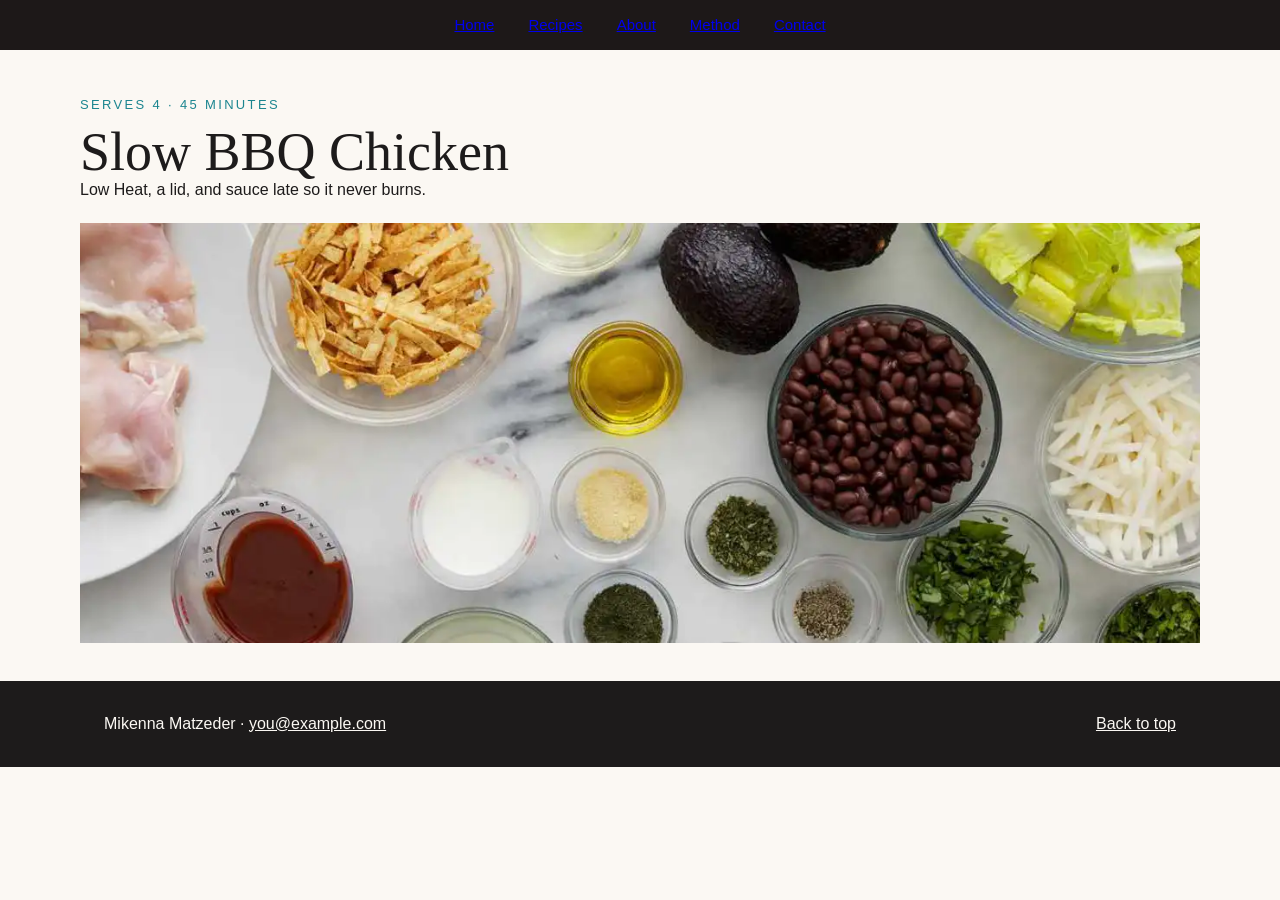
==== recipes/bbq-chicken.html @ e970b509 "new hero" ====
<!DOCTYPE html>
<html lang="en">
<head>
    <meta charset="UTF-8">
    <meta name="viewport" content="width=device-width, initial-scale=1.0">
    <title>Template</title>
    
    <link rel="preconnect" href="https://fonts.googleapis.com">
    <link rel="preconnect" href="https://fonts.gstatic.com" crossorigin>
    <link href="https://fonts.googleapis.com/css2?family=DM+Serif+Display:ital@0;1&display=swap" rel="stylesheet">

    <link rel="stylesheet" href="../css/styles.css">
</head>
<body id="top">
  
    <nav class="site-nav">
        <ul>
            <li>
              <a href="../index.html">Home</a>
          </li>

          <li>
              <a href="../index.html#cards">Recipes</a>
          </li>

          <li>
              <a href="../index.html#about">About</a>
          </li>
          
          <li>
              <a href="#method">Method</a>
          </li>

          <li>
              <a href="mailto:you@example.com">Contact</a>
          </li>
        </ul>
    </nav>

    <main>
        <header class="recipe-hero">
            <p class="eyebrow">Serves 4 &middot; 45 minutes</p>
            <h1>Slow BBQ Chicken</h1>
            <p class="lede">Low Heat, a lid, and sauce late so it never burns.</p>
            <img src="../images/bbq-chicken-banner.webp" alt="Atray of BBQ chicken">
        </header>

        
    </main>

    <footer class="site-footer">
        <div class="inner">
             <p>Mikenna Matzeder &middot; <a href="mailto:youexample.com">you@example.com</a>
             <p class="right"><a href="#top"> Back to top</a></p>
        </div>
    </footer>

</body>
</html>
---- css/styles.css ----
* {
    box-sizing: border-box;
    margin: 0;
    padding: 0;
}

body {
    background: #FBF8F3;
    color: #1d1b1b;
    font-family: 'Inter' , Arial, Helvetica, sans-serif;
    line-height: 18px;
}


h1, h2, h3 {
    font-family: 'DM Serif Dislay' , Georgia, serif;
    font-weight: 400;
}

.site-nav {
    background: #1d1818;
}

.site-nav ul {
    list-style: none;
    display: grid;
    grid-template: auto / auto auto auto auto auto;
    gap: 34px;
    width: max-content;
    margin: 0 auto;
    padding: 16px 24px;
}

.site-nav {
    color: #fbf8f3;
    text-decoration: none;
    font-size: 15px;
}

main {
    max-width: 1120px;
    margin: 0 auto;
    padding: 0 24 px;
}

.site-footer {
    background: #1D1B1B;
    color: #FBF8F3;
}

.site-footer .inner {
    display: grid;
    grid-template: auto / 1fr 1fr;
    max-width: 1120px;
    margin: 0 auto;
    padding: 34px 24px;
}

.site-footer a {
    color: #FBF8F3;
}

.site-footer .right {
    text-align: right;
}

.hero {
    display: grid;
    grid-template: auto / 1fr 1fr;
    gap: 28px;
    padding: 54px 0;
}

.hero img {
    width: 100%;
    height: 380px;
    object-fit: cover;
}

h1 {
    font-size: 54px;
    line-height: 1.05;
}

.eyebrow {
    font-size: 13px;
    letter-spacing: 0.18em;
    text-transform: uppercase;
    color: #1B858F;
    margin-bottom: 10px;
}

lede {
    font-size: 20px;
    color: #6B6560;
}

.button {
    display: inline-block;
    margin-top: 12px;
    background: #1B858F;
    color: #FBF8F3;
    text-decoration: none;
    padding: 13px 22px;
    font-size: 15px;
    text-transform: uppercase;
}

.section-head {
    border-top: 1px solid #EFE9DF;
    padding: 34px 0 24px;
}

.section-head p {
    max-width: 68ch;
}

.cards {
    display: grid;
    grid-template: auto / 1fr 1fr 1fr;
    gap: 28px;
    padding-bottom: 60px;
}

.card img {
    width: 100%;
    height: 230px;
    object-fit: 60px;
}

.card h3 {
    margin: 14px 0 6px;
}

.card p {
    font-size: 16px;
    color: #6B6560;
}

.recipe-hero {
    padding: 46px 0 34px;
}

.recipe-hero img {
    width: 100%;
    height: 420px;
    object-fit: cover;
    margin-top: 24px;
}
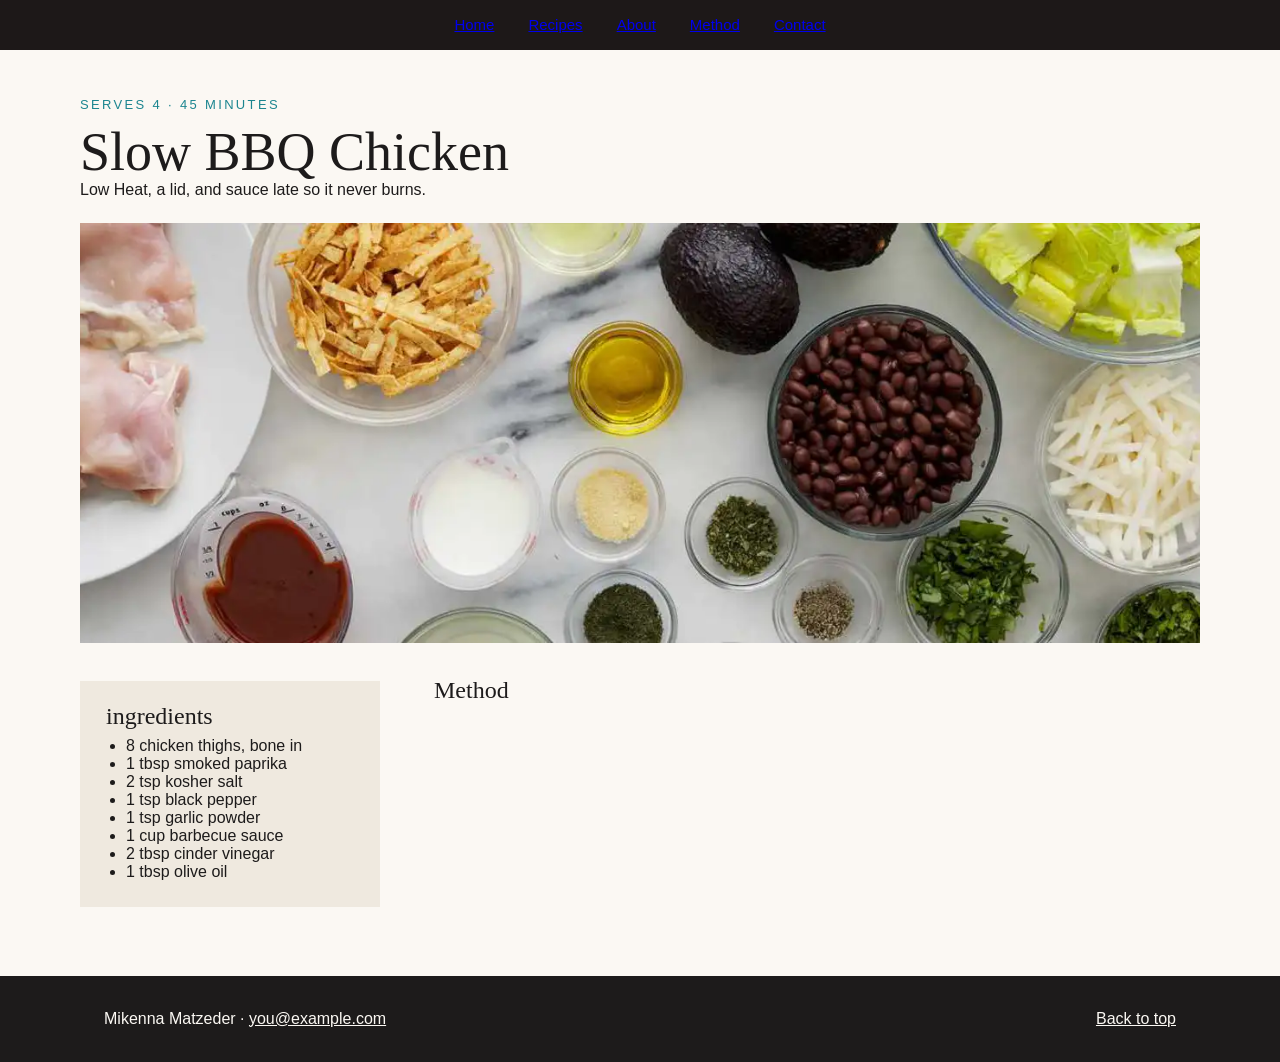
==== commit f9b888b9: "list aside" ====
--- a/recipes/bbq-chicken.html
+++ b/recipes/bbq-chicken.html
@@ -45,7 +45,25 @@
             <img src="../images/bbq-chicken-banner.webp" alt="Atray of BBQ chicken">
         </header>
 
-        
+        <div class="recipe-body">
+            <aside class="ingredients">
+                <h2>ingredients</h2>
+                <ul>
+                    <li>8 chicken thighs, bone in</li>
+                    <li>1 tbsp smoked paprika</li>
+                    <li>2 tsp kosher salt</li>
+                    <li>1 tsp black pepper</li>
+                    <li>1 tsp garlic powder</li>
+                    <li>1 cup barbecue sauce</li>
+                    <li>2 tbsp cinder vinegar</li>
+                    <li>1 tbsp olive oil</li>
+                </ul>
+            </aside>
+
+            <section id="method">
+                <h2>Method</h2>
+            </section>
+        </div>
     </main>
 
     <footer class="site-footer">
--- a/css/styles.css
+++ b/css/styles.css
@@ -146,4 +146,28 @@
     height: 420px;
     object-fit: cover;
     margin-top: 24px;
+}
+
+
+
+.recipe-body {
+    display: grid;
+    grid-template: auto / 300px 1fr;
+    gap: 54px;
+    padding-bottom: 60px;
+}
+
+.ingredients {
+    background: #EFE9DF;
+    padding: 26px;
+    align-self: start;
+}
+
+.ingredients ul {
+    margin: 12px 0 0 20px;
+}
+
+.ingredients {
+    margin-bottom: 9px;
+    font-size: 16px;
 }
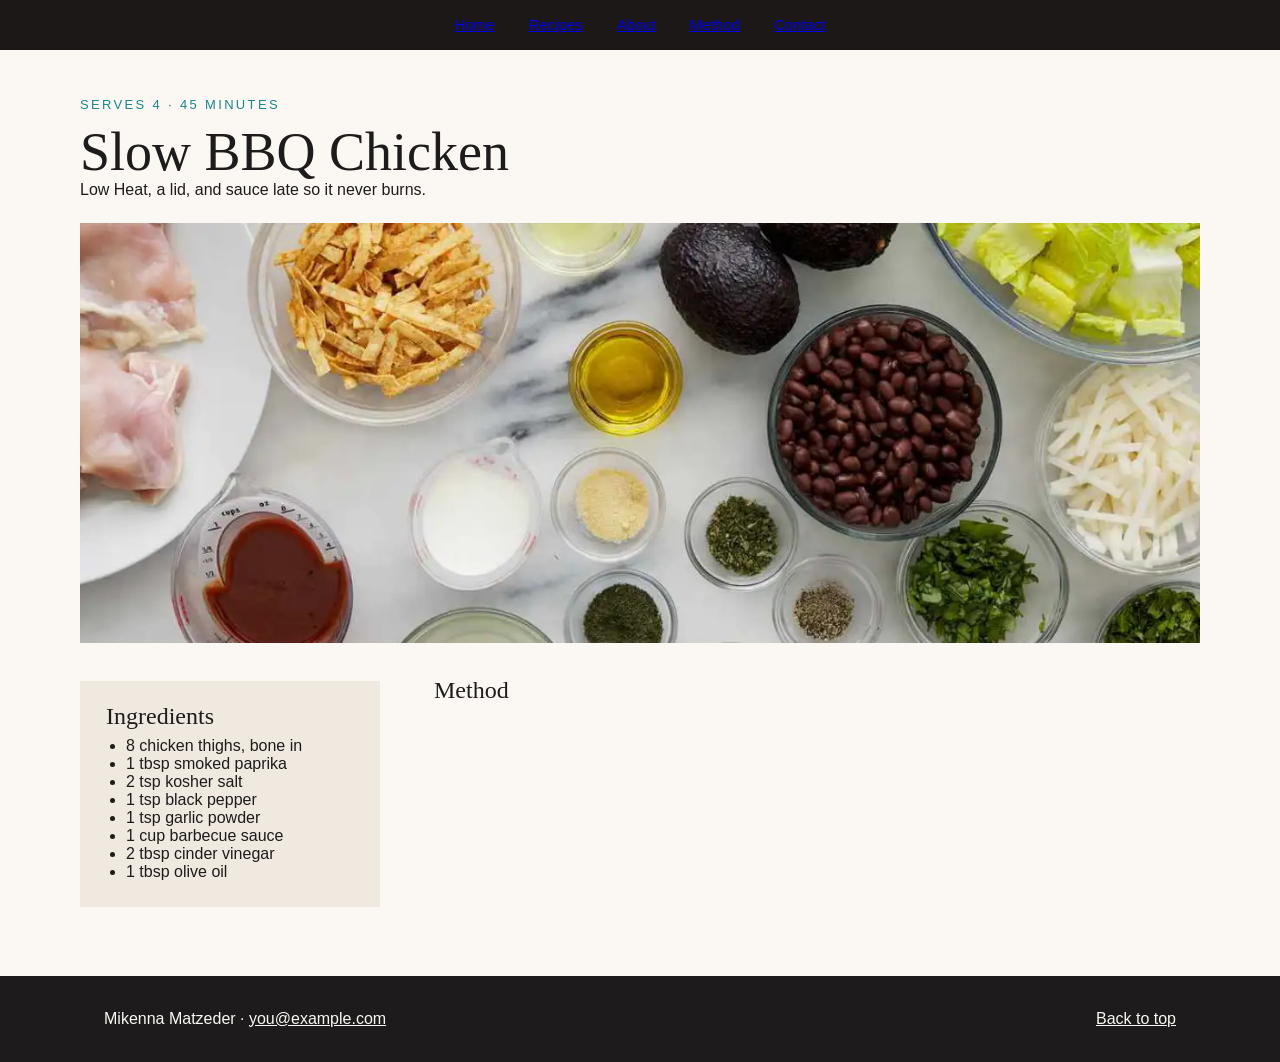
==== commit b3f2be2f: "i" ====
--- a/recipes/bbq-chicken.html
+++ b/recipes/bbq-chicken.html
@@ -47,7 +47,7 @@
 
         <div class="recipe-body">
             <aside class="ingredients">
-                <h2>ingredients</h2>
+                <h2>Ingredients</h2>
                 <ul>
                     <li>8 chicken thighs, bone in</li>
                     <li>1 tbsp smoked paprika</li>
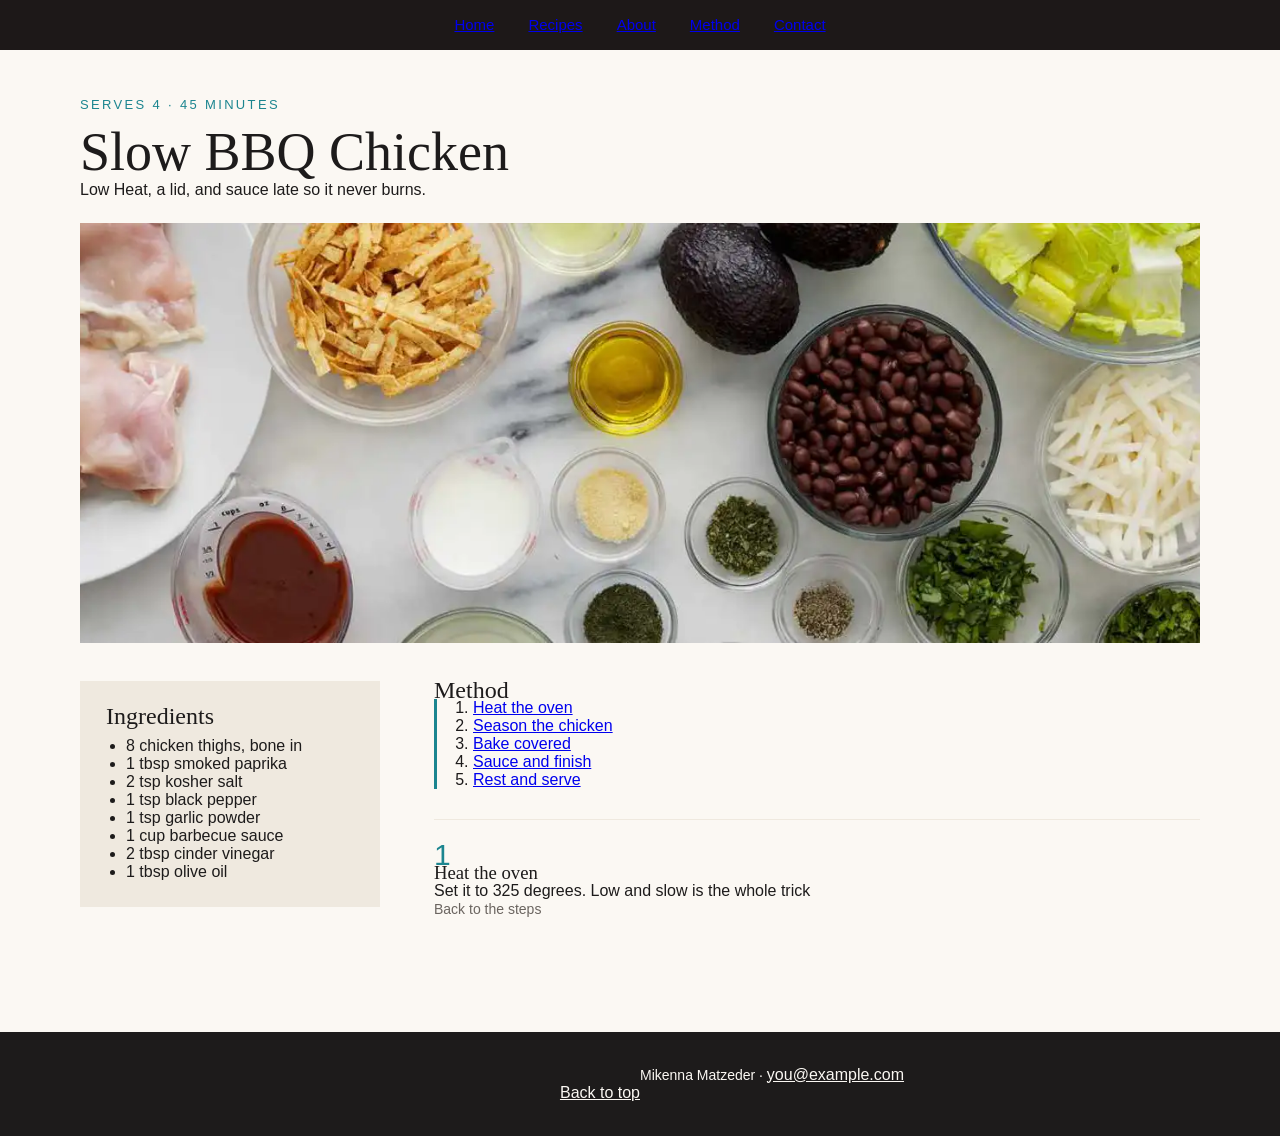
==== commit 6e5a9259: "stying hyper links" ====
--- a/recipes/bbq-chicken.html
+++ b/recipes/bbq-chicken.html
@@ -62,6 +62,22 @@
 
             <section id="method">
                 <h2>Method</h2>
+
+                <nav class="jump">
+                    <ol>
+                        <li><a href="step-1">Heat the oven</a></li>
+                        <li><a href="step-2">Season the chicken</a></li>
+                        <li><a href="step-3">Bake covered</a></li>
+                        <li><a href="step-4">Sauce and finish</a></li>
+                        <li><a href="step-5">Rest and serve</a></li>
+                    </ol>
+                </nav>
+                <article class="step" id="step-1">
+                    <span class="num">1</span>
+                    <h3>Heat the oven</h3>
+                    <p>Set it to 325 degrees. Low and slow is the whole trick</p>
+                    <p><a class="back" hrefs="#method">Back to the steps</p>
+                </article>
             </section>
         </div>
     </main>
--- a/css/styles.css
+++ b/css/styles.css
@@ -170,4 +170,34 @@
 .ingredients {
     margin-bottom: 9px;
     font-size: 16px;
+}
+
+.jump {
+    border-left: 3px solid #1B858F;
+    padding-left: 18px;
+    margin-bottom: 30px;
+}
+
+.jump ol {
+    margin-left: 18px;
+}
+
+.jump li {
+    font-size: 16px;
+}
+
+.step {
+    border-top: 1px solid #EFE9DF;
+    padding-top: 26px;
+    margin-top: 26px;
+}
+.step .num {
+     display: block;
+     font-size: 30px;
+     color: #1B858F;
+}
+
+.back {
+    font-size: 14px;
+    color: #6B6560;
 }
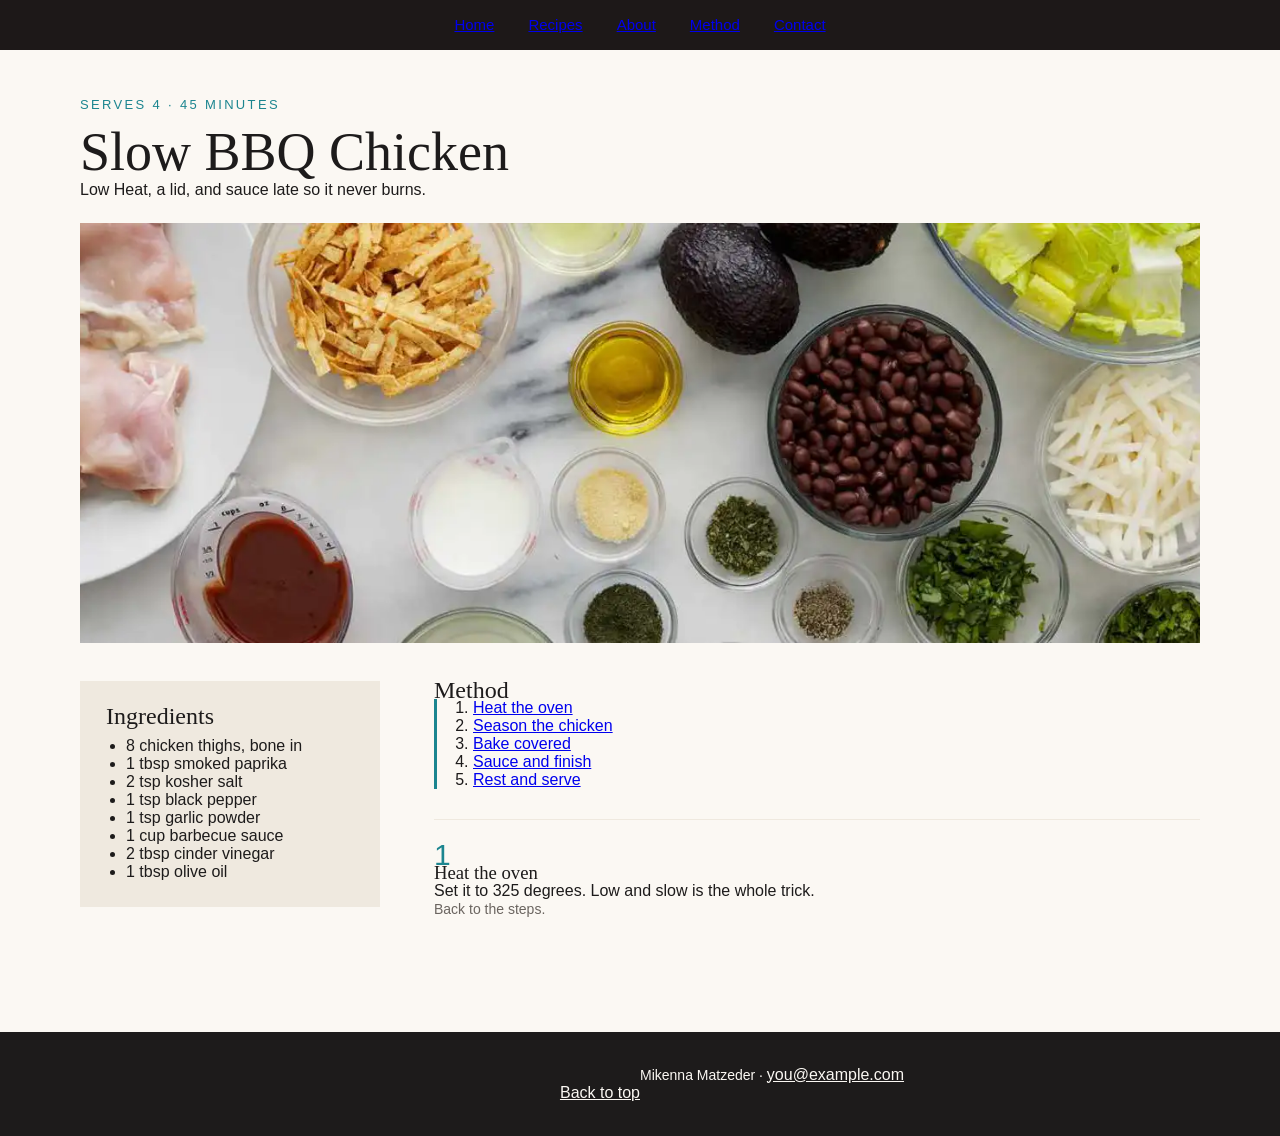
==== commit 3f9df255: "links" ====
--- a/recipes/bbq-chicken.html
+++ b/recipes/bbq-chicken.html
@@ -75,8 +75,8 @@
                 <article class="step" id="step-1">
                     <span class="num">1</span>
                     <h3>Heat the oven</h3>
-                    <p>Set it to 325 degrees. Low and slow is the whole trick</p>
-                    <p><a class="back" hrefs="#method">Back to the steps</p>
+                    <p>Set it to 325 degrees. Low and slow is the whole trick.</p>
+                    <p><a class="back" hrefs="#method">Back to the steps.</p>
                 </article>
             </section>
         </div>
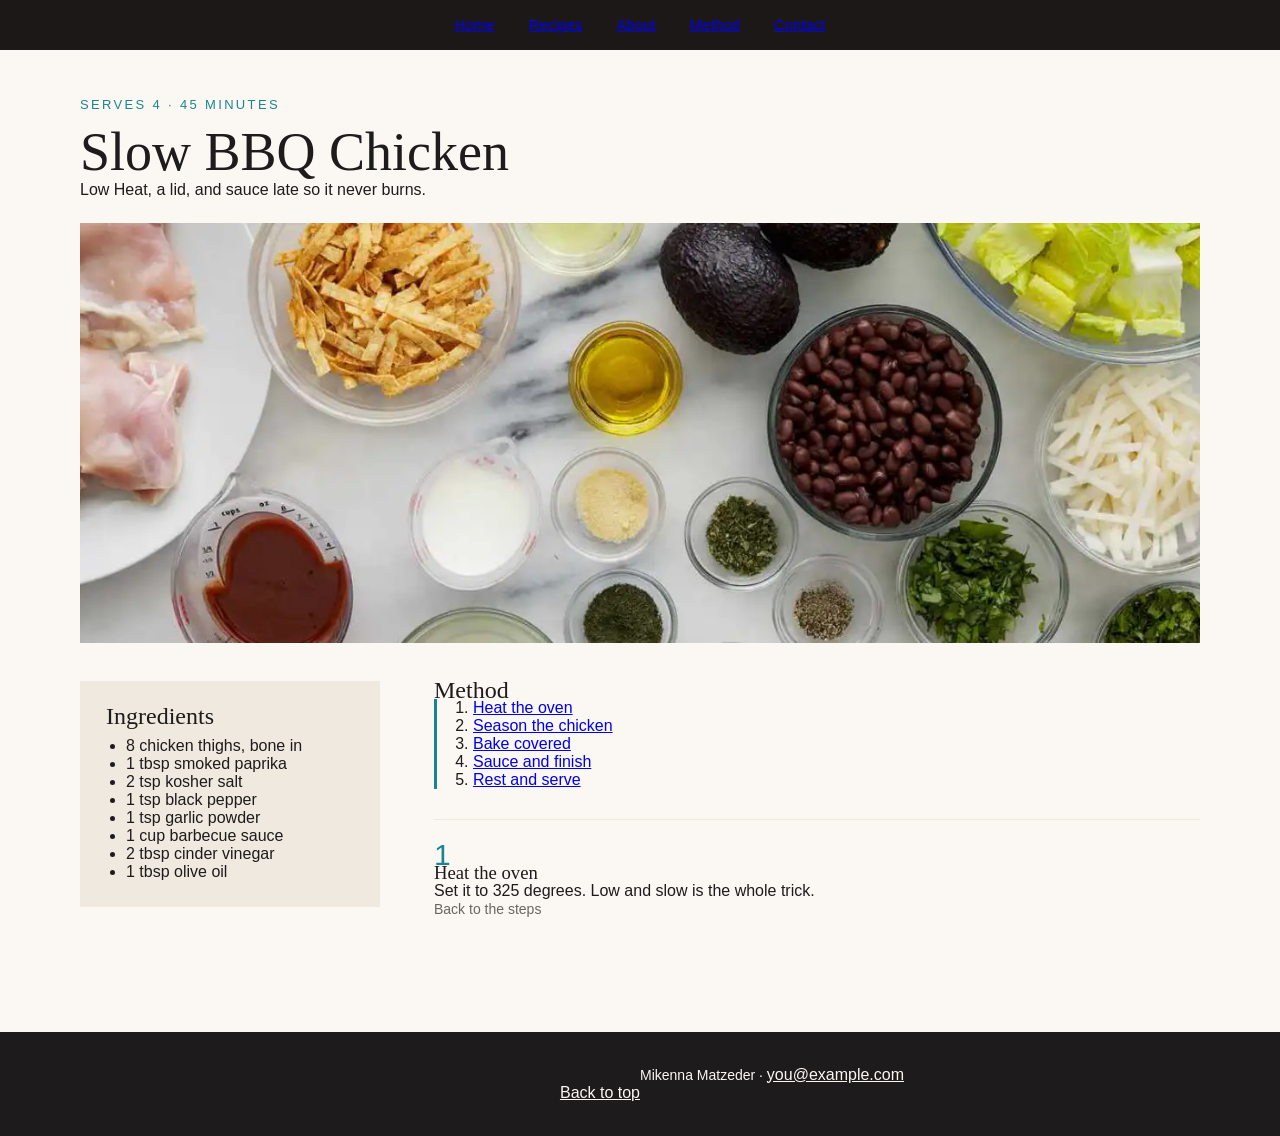
==== commit 9ae019fd: "l" ====
--- a/recipes/bbq-chicken.html
+++ b/recipes/bbq-chicken.html
@@ -76,7 +76,7 @@
                     <span class="num">1</span>
                     <h3>Heat the oven</h3>
                     <p>Set it to 325 degrees. Low and slow is the whole trick.</p>
-                    <p><a class="back" hrefs="#method">Back to the steps.</p>
+                    <p><a class="back" hrefs="#method">Back to the steps</p>
                 </article>
             </section>
         </div>
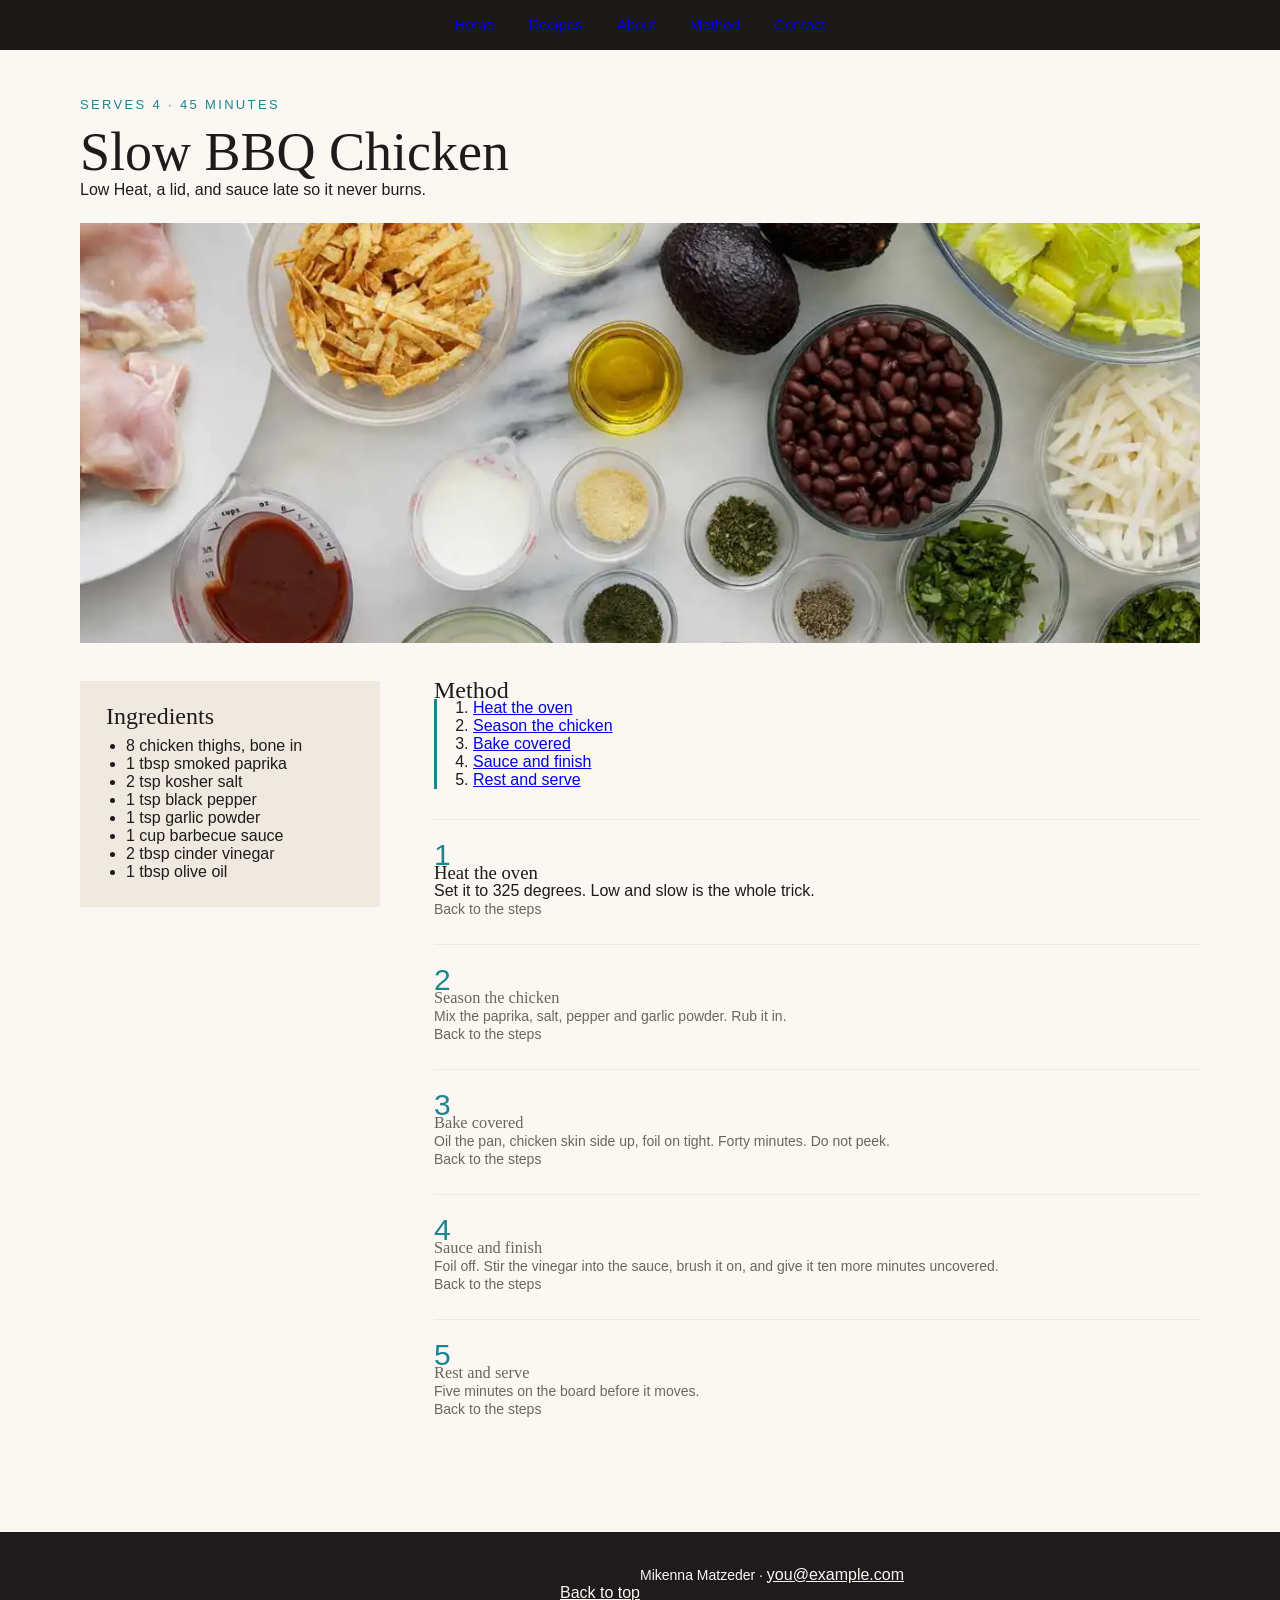
==== commit a525c15b: "steps" ====
--- a/recipes/bbq-chicken.html
+++ b/recipes/bbq-chicken.html
@@ -78,6 +78,36 @@
                     <p>Set it to 325 degrees. Low and slow is the whole trick.</p>
                     <p><a class="back" hrefs="#method">Back to the steps</p>
                 </article>
+
+                <article class="step" id="step-2">
+                    <span class="num">2</span>
+                    <h3>Season the chicken</h3>
+                    <p>Mix the paprika, salt, pepper and garlic powder. Rub it in.</p>
+                    <p><a class="back" hrefs="#method">Back to the steps</p>
+                </article>
+
+                <article class="step" id="step-3">
+                    <span class="num">3</span>
+                    <h3>Bake covered</h3>
+                    <p>Oil the pan, chicken skin side up, foil on tight. Forty minutes. Do not peek.</p>
+                    <p><a class="back" hrefs="#method">Back to the steps</p>
+                </article>
+
+                <article class="step" id="step-4">
+                    <span class="num">4</span>
+                    <h3>Sauce and finish</h3>
+                    <p>Foil off. Stir the vinegar into the sauce, brush it on, and give it ten more minutes uncovered.</p>
+                    <p><a class="back" hrefs="#method">Back to the steps</p>
+                </article>
+
+                <article class="step" id="step-5">
+                    <span class="num">5</span>
+                    <h3>Rest and serve</h3>
+                    <p>Five minutes on the board before it moves.</p>
+                    <p><a class="back" hrefs="#method">Back to the steps</p>
+                </article>
+
+                
             </section>
         </div>
     </main>
